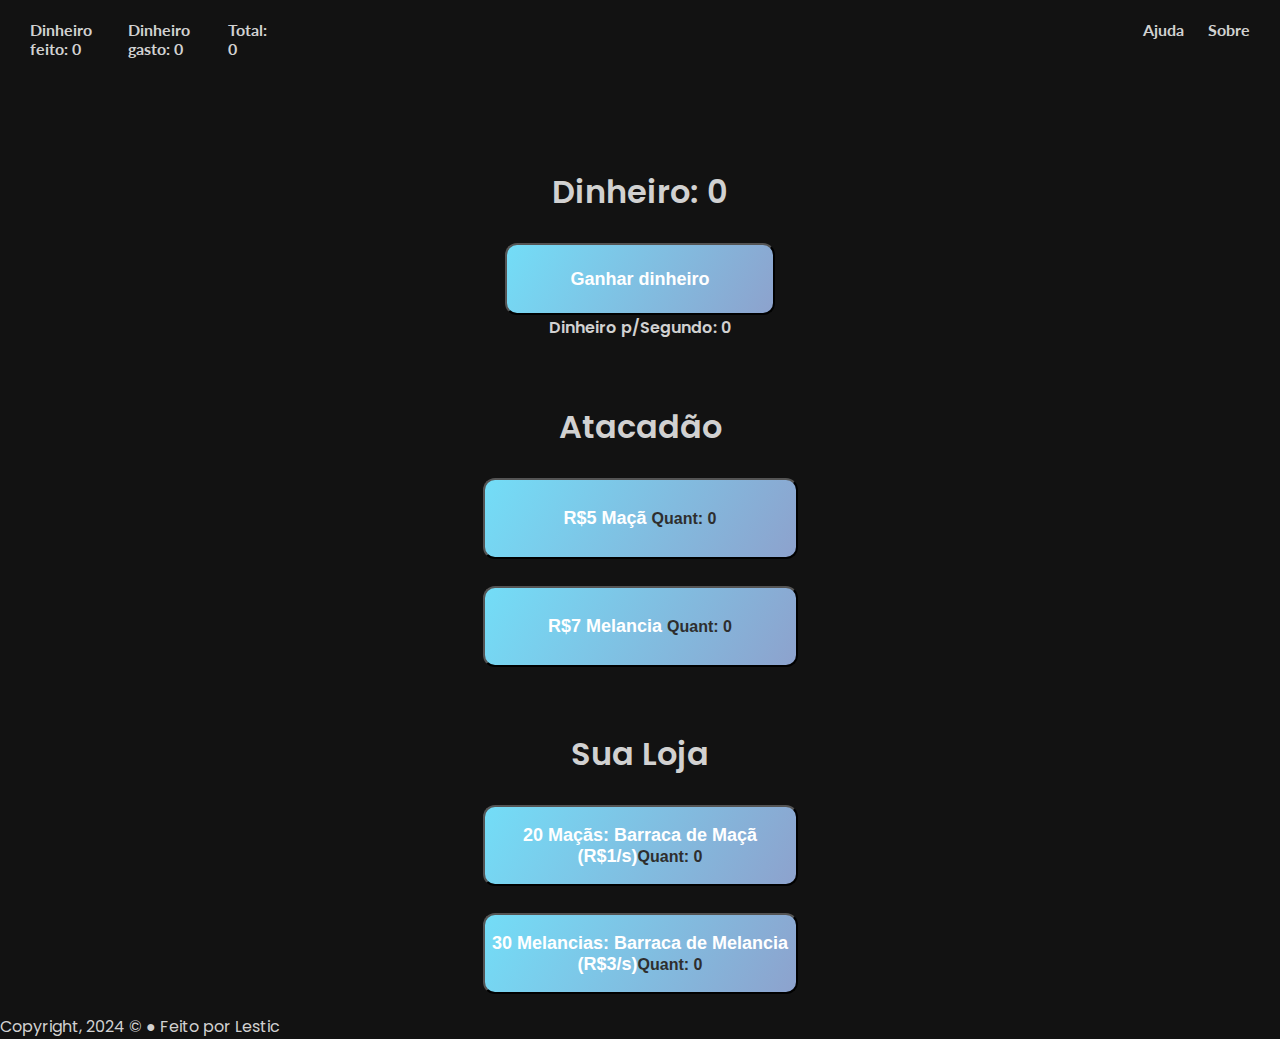
==== index.html @ 54405447 "V1.0 - Fruit Store" ====
<!DOCTYPE html>
<html lang="pt-br">
<head>
  <meta charset="UTF-8">
  <meta name="viewport" content="width=device-width, initial-scale=1.0">
  <script src="./js/index.js"></script>
  <link rel="stylesheet" href="./css/reset.css">
  <link rel="stylesheet" href="./css/import.css">
  <link rel="stylesheet" href="./css/base.css">
  <link rel="stylesheet" href="./css/texto.css">
  <title> :: Fruit Store - Menu Principal :: </title>
</head>
<body>
  <div class="main">
    <div class="header">
      <header class="header-main-header">
        <div class="header-stats-main">
          <div class="moneymakediv header-main-header-stats"><p class="lato-bold">Dinheiro feito: <span id="makemoney">0</span></p></div>
          <div class="moneywaste header-main-header-stats"><p class="lato-bold">Dinheiro gasto: <span id="wastemoney">0</span></p></div>
          <div class="moneytotal header-main-header-stats"><p class="lato-bold">Total: <span id="totalmoney">0</span></p></div>
        </div>
        <div class="header-link-otherpages">
          <ul>
            <a href="./ajuda.html" class="lato-bold aheader-link-otherpages" target="_blank">Ajuda</a>
            <a href="./sobre.html" class="lato-bold aheader-link-otherpages" target="_blank">Sobre</a>
          </ul>
        </div>
      </header>
    </div>
    <div class="home">
      <div class="money">
        <p class="poppins-semibold dinheiro naoSelecionavel">Dinheiro: <span id="money" class="spanmoney">0</span></p>
      </div>
      <div class="indexhome">
        <div class="botaohome">
          <button class="buttonhome naoSelecionavel" id="botao">Ganhar dinheiro</button>
        </div>
        <div class="botaohome">
          <p class="poppins-semibold naoSelecionavel">Dinheiro p/Segundo: <span id="cps">0</span></p>
        </div>
      </div>
        <div class="items">
          <div class="titulo">
            <h1 class="titulomarketplace poppins-semibold">Atacadão</h1>
          </div>
        <div class="store">
          <div class="storelista">
            <button class="buttonstore" id="marketplaceone">R$5 Maçã <span class="marketplacenum">Quant: <span id="applenum">0</span></button>
            <button class="buttonstore" id="marketplacetwo">R$7 Melancia <span class="marketplacenum">Quant: <span id="watermelonnum">0</span></button>
          </div>
        </div>
      </div>
      <div class="yourstore">
        <div class="titulo">
          <h1 class="titulomarketplace poppins-semibold">Sua Loja</h1>
        </div>
        <div class="store">
          <div class="storelista">
            <button class="buttonstore" id="sellapple">20 Maçãs: Barraca de Maçã (R$1/s)<span class="marketplacenum">Quant: <span id="sellapplenum">0</span></button>
            <button class="buttonstore" id="sellwatermelon">30 Melancias: Barraca de Melancia (R$3/s)<span class="marketplacenum">Quant: <span id="sellwatermelonnum">0</span></button>
          </div>
        </div>
      </div>
    <div class="footer">
      <footer>
        <p>Copyright, 2024 © ● Feito por Lestic</p>
      </footer>
    </div>
  </div>
</body>
</html>
---- css/import.css ----
@import url('https://fonts.googleapis.com/css2?family=Lato:ital,wght@0,100;0,300;0,400;0,700;0,900;1,100;1,300;1,400;1,700;1,900&family=Open+Sans:ital,wdth,wght@0,75..100,300..800;1,75..100,300..800&family=Poppins:ital,wght@0,100;0,200;0,300;0,400;0,500;0,600;0,700;0,800;0,900;1,100;1,200;1,300;1,400;1,500;1,600;1,700;1,800;1,900&display=swap');

  .lato-thin {
    font-family: "Lato", sans-serif;
    font-weight: 100;
    font-style: normal;
  }
  
  .lato-thin-italic {
    font-family: "Lato", sans-serif;
    font-weight: 100;
    font-style: italic;
  }
  
  .lato-light {
    font-family: "Lato", sans-serif;
    font-weight: 300;
    font-style: normal;
  }
  
  .lato-light-italic {
    font-family: "Lato", sans-serif;
    font-weight: 300;
    font-style: italic;
  }
  
  .lato-regular {
    font-family: "Lato", sans-serif;
    font-weight: 400;
    font-style: normal;
  }
  
  .lato-regular-italic {
    font-family: "Lato", sans-serif;
    font-weight: 400;
    font-style: italic;
  }
  
  .lato-bold {
    font-family: "Lato", sans-serif;
    font-weight: 700;
    font-style: normal;
  }
  
  .lato-bold-italic {
    font-family: "Lato", sans-serif;
    font-weight: 700;
    font-style: italic;
  }
  
  .lato-black {
    font-family: "Lato", sans-serif;
    font-weight: 900;
    font-style: normal;
  }
  
  .lato-black-italic {
    font-family: "Lato", sans-serif;
    font-weight: 900;
    font-style: italic;
  }

  .poppins-thin {
    font-family: "Poppins", sans-serif;
    font-weight: 100;
    font-style: normal;
  }
  
  .poppins-thin-italic {
    font-family: "Poppins", sans-serif;
    font-weight: 100;
    font-style: italic;
  }
  
  .poppins-extralight {
    font-family: "Poppins", sans-serif;
    font-weight: 200;
    font-style: normal;
  }
  
  .poppins-extralight-italic {
    font-family: "Poppins", sans-serif;
    font-weight: 200;
    font-style: italic;
  }
  
  .poppins-light {
    font-family: "Poppins", sans-serif;
    font-weight: 300;
    font-style: normal;
  }
  
  .poppins-light-italic {
    font-family: "Poppins", sans-serif;
    font-weight: 300;
    font-style: italic;
  }
  
  .poppins-regular {
    font-family: "Poppins", sans-serif;
    font-weight: 400;
    font-style: normal;
  }
  
  .poppins-regular-italic {
    font-family: "Poppins", sans-serif;
    font-weight: 400;
    font-style: italic;
  }
  
  .poppins-medium {
    font-family: "Poppins", sans-serif;
    font-weight: 500;
    font-style: normal;
  }
  
  .poppins-medium-italic {
    font-family: "Poppins", sans-serif;
    font-weight: 500;
    font-style: italic;
  }
  
  .poppins-semibold {
    font-family: "Poppins", sans-serif;
    font-weight: 600;
    font-style: normal;
  }
  
  .poppins-semibold-italic {
    font-family: "Poppins", sans-serif;
    font-weight: 600;
    font-style: italic;
  }
  
  .poppins-bold {
    font-family: "Poppins", sans-serif;
    font-weight: 700;
    font-style: normal;
  }
  
  .poppins-bold-italic {
    font-family: "Poppins", sans-serif;
    font-weight: 700;
    font-style: italic;
  }
  
  .poppins-extrabold {
    font-family: "Poppins", sans-serif;
    font-weight: 800;
    font-style: normal;
  }
  
  .poppins-extrabold-italic {
    font-family: "Poppins", sans-serif;
    font-weight: 800;
    font-style: italic;
  }
  
  .poppins-black {
    font-family: "Poppins", sans-serif;
    font-weight: 900;
    font-style: normal;
  }
  
  .poppins-black-italic {
    font-family: "Poppins", sans-serif;
    font-weight: 900;
    font-style: italic;
  }
---- css/base.css ----
.naoSelecionavel {
    -webkit-touch-callout: none;  /* iPhone OS, Safari */
    -webkit-user-select: none;    /* Chrome, Safari 3 */
    -khtml-user-select: none;     /* Safari 2 */
    -moz-user-select: none;       /* Firefox */
    -ms-user-select: none;        /* IE10+ */
    user-select: none;            /* Possível implementação no futuro */
    /* cursor: default; */
}
body{
    height:100%;
    width:100%;
    background-color:#121212;
}
.money{
    margin-top:10vh;
}
.money, .botaohome, .store{
    display:flex;
    justify-content:center;
    align-items:center;
}
.buttonhome{
    margin-top:3vh;
    height:8vh;
    width:30vh;
    font-size:large;
    border-radius:12px;
    background:linear-gradient(120deg, #73ddf7 0%, #8da2cd 100%);
    border-color:black;
    color:rgb(256, 256, 256);
    text-shadow:2vh;
    font-weight:700;
}
.buttonhome:hover, .buttonstore:hover{
    background:linear-gradient(120deg, #73ddf7 0%, #778fc0 100%);
    cursor:pointer;
}
.buttonstore{
    margin-top:3vh;
    height:9vh;
    width:35vh;
    font-size:large;
    border-radius:12px;
    background:linear-gradient(120deg, #73ddf7 0%, #8da2cd 100%);
    border-color:black;
    color:rgb(256, 256, 256);
    text-shadow:2vh;
    font-weight:700;
    display:block;
    cursor:pointer;
}
.items, .yourstore{
    margin-top:7vh;
}
.titulomarketplace{
    font-size:xx-large;
    text-align:center;
    color:#d1d1d1;
}
.marketplacenum{
    font-size:medium;
    color:#2e2e2e;
}
.dinheiro{
    font-size:xx-large;
    text-align:center;
    color:#d1d1d1;
}
.header-main-header{
    padding:10px;
    display:flex;
}
.header-stats-main{
    padding:10px;
    display:flex;
}
.header-main-header-stats{
    margin-left:10px;
}
.header-link-otherpages{
    padding:10px;
    display:flex;
    justify-content:right;
    align-items:right;
    height:100%;
    width:100%;
}
.aheader-link-otherpages{
    color:#d1d1d1;
    padding:10px;
}.aheader-link-otherpages:hover{
    color:#c5c5c5;
    text-decoration:underline;
    padding:10px;
}
.footer{
    padding-top:20px;
}

/*sobre.html*/

.home-sobrehtml{
    text-align:center;
    padding-left:15vh;
    padding-right:15vh;
}
.text-home-sobrehtml{
    margin-top:5vh;
}
---- css/texto.css ----
p{
    font-family:'Poppins', sans-serif;
    color:#d1d1d1;
}
h1, h2, h3, h4, h5, h6{
    font-family:'Lato', sans-serif;
    color:#d1d1d1;
}
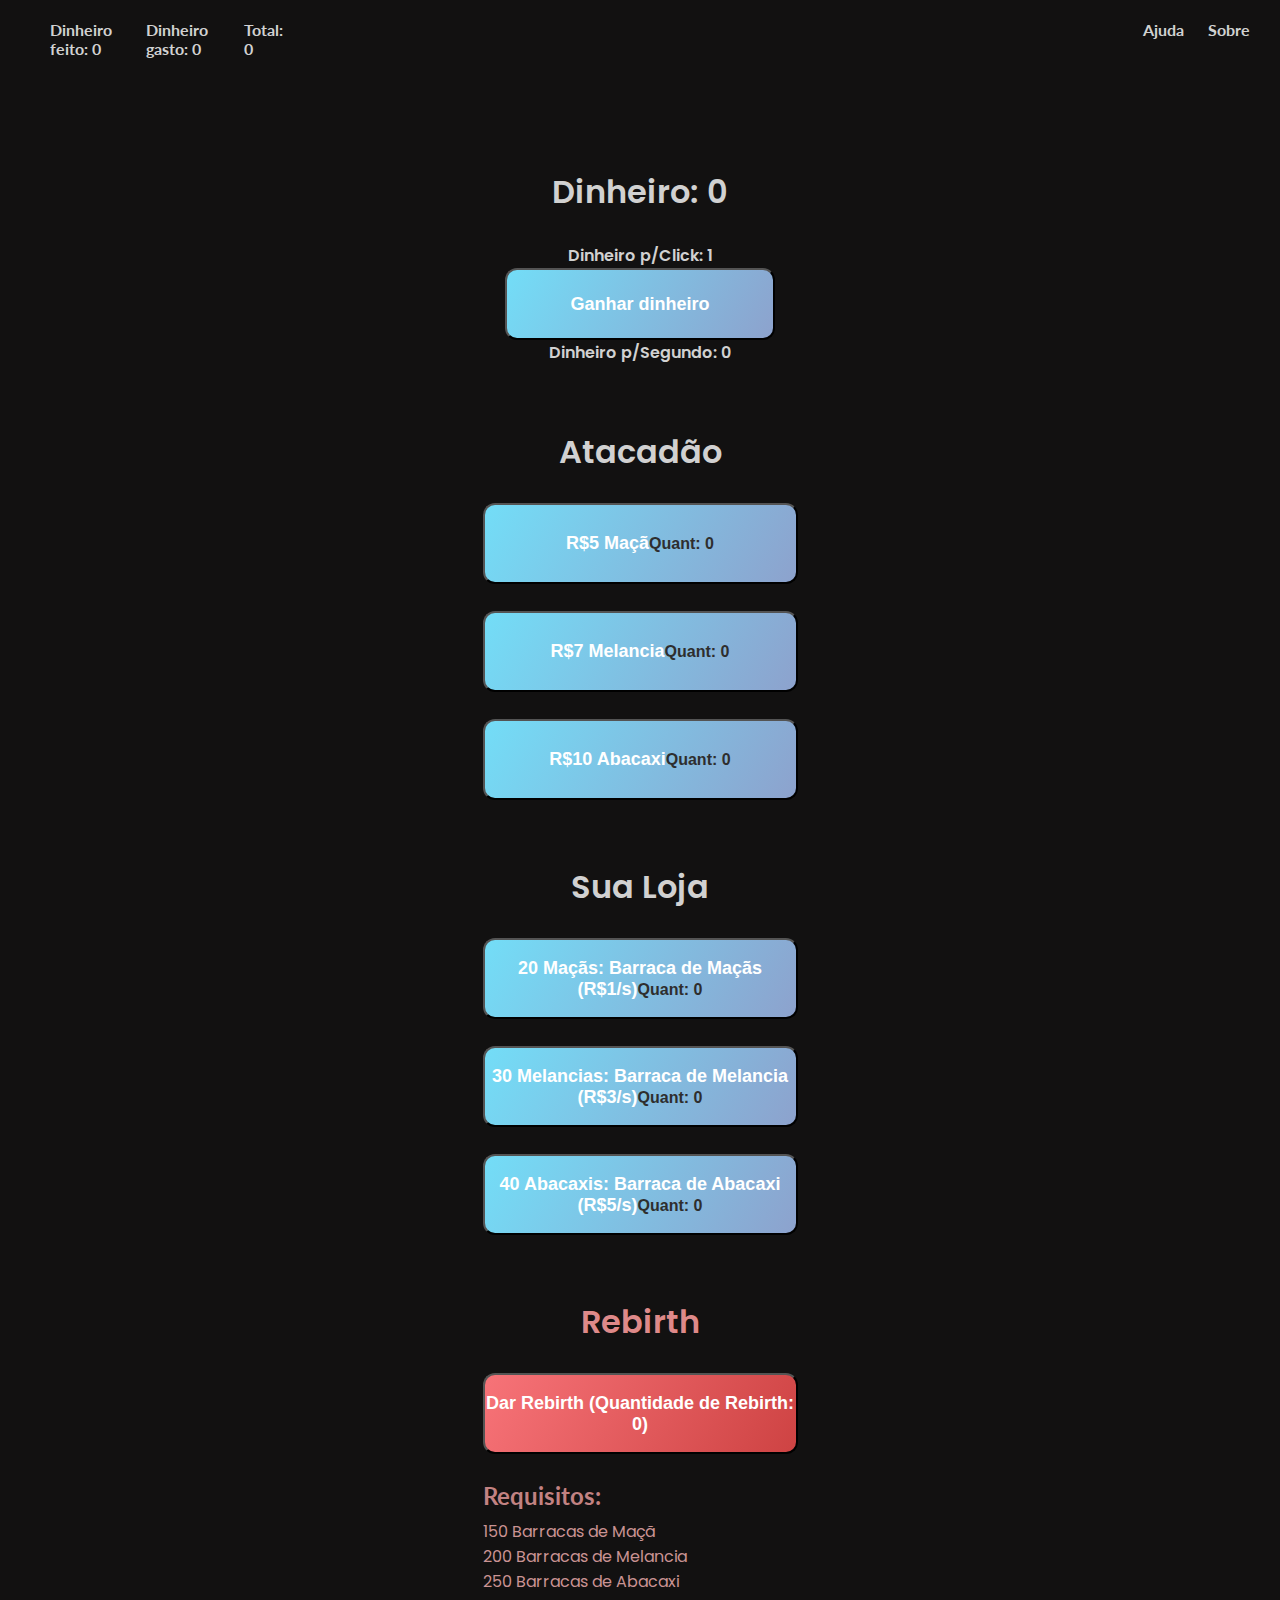
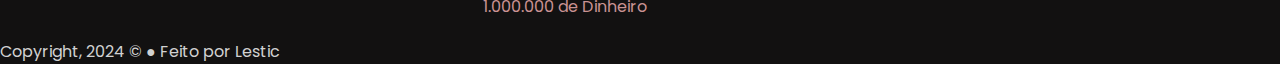
==== commit a142c8c5: "V1.1 Beta" ====
--- a/index.html
+++ b/index.html
@@ -3,7 +3,8 @@
 <head>
   <meta charset="UTF-8">
   <meta name="viewport" content="width=device-width, initial-scale=1.0">
-  <script src="./js/index.js"></script>
+  <script src="./js/variaveis.js"></script>
+  <script src="./js/index.js"></script> 
   <link rel="stylesheet" href="./css/reset.css">
   <link rel="stylesheet" href="./css/import.css">
   <link rel="stylesheet" href="./css/base.css">
@@ -15,16 +16,18 @@
     <div class="header">
       <header class="header-main-header">
         <div class="header-stats-main">
+        </div>
+        <div class="header-stats-main">
           <div class="moneymakediv header-main-header-stats"><p class="lato-bold">Dinheiro feito: <span id="makemoney">0</span></p></div>
           <div class="moneywaste header-main-header-stats"><p class="lato-bold">Dinheiro gasto: <span id="wastemoney">0</span></p></div>
           <div class="moneytotal header-main-header-stats"><p class="lato-bold">Total: <span id="totalmoney">0</span></p></div>
         </div>
         <div class="header-link-otherpages">
-          <ul>
+          <ul> 
             <a href="./ajuda.html" class="lato-bold aheader-link-otherpages" target="_blank">Ajuda</a>
             <a href="./sobre.html" class="lato-bold aheader-link-otherpages" target="_blank">Sobre</a>
-          </ul>
-        </div>
+          </ul> 
+        </div>  
       </header>
     </div>
     <div class="home">
@@ -32,32 +35,55 @@
         <p class="poppins-semibold dinheiro naoSelecionavel">Dinheiro: <span id="money" class="spanmoney">0</span></p>
       </div>
       <div class="indexhome">
+        <div class="botaohomedpc">
+          <p class="poppins-semibold naoSelecionavel">Dinheiro p/Click: <span id="dpc">1</span></p>
+        </div>
         <div class="botaohome">
           <button class="buttonhome naoSelecionavel" id="botao">Ganhar dinheiro</button>
         </div>
         <div class="botaohome">
           <p class="poppins-semibold naoSelecionavel">Dinheiro p/Segundo: <span id="cps">0</span></p>
-        </div>
       </div>
         <div class="items">
           <div class="titulo">
-            <h1 class="titulomarketplace poppins-semibold">Atacadão</h1>
+            <h1 class="titulomarketplace poppins-semibold naoSelecionavel">Atacadão</h1>
           </div>
         <div class="store">
           <div class="storelista">
-            <button class="buttonstore" id="marketplaceone">R$5 Maçã <span class="marketplacenum">Quant: <span id="applenum">0</span></button>
-            <button class="buttonstore" id="marketplacetwo">R$7 Melancia <span class="marketplacenum">Quant: <span id="watermelonnum">0</span></button>
+            <button class="buttonstore naoSelecionavel" id="marketplaceone"><span id="itemnumeroum">R$5 Maçã</span><span class="marketplacenum">Quant: <span id="applenum">0</span></button>
+            <button class="buttonstore naoSelecionavel" id="marketplacetwo"><span id="itemnumerodois">R$7 Melancia</span><span class="marketplacenum">Quant: <span id="watermelonnum">0</span></button>
+            <button class="buttonstore naoSelecionavel" id="marketplacethr"><span id="itemnumerotres">R$10 Abacaxi</span><span class="marketplacenum">Quant: <span id="pineapplenum">0</span></button>
           </div>
         </div>
       </div>
       <div class="yourstore">
         <div class="titulo">
-          <h1 class="titulomarketplace poppins-semibold">Sua Loja</h1>
+          <h1 class="titulomarketplace poppins-semibold naoSelecionavel">Sua Loja</h1>
         </div>
         <div class="store">
           <div class="storelista">
-            <button class="buttonstore" id="sellapple">20 Maçãs: Barraca de Maçã (R$1/s)<span class="marketplacenum">Quant: <span id="sellapplenum">0</span></button>
-            <button class="buttonstore" id="sellwatermelon">30 Melancias: Barraca de Melancia (R$3/s)<span class="marketplacenum">Quant: <span id="sellwatermelonnum">0</span></button>
+            <button class="buttonstore naoSelecionavel" id="sellapple"><span id="itemnumeroquatro">20 Maçãs: Barraca de Maçã (R$1/s)</span><span class="marketplacenum">Quant: <span id="sellapplenum">0</span></button>
+            <button class="buttonstore naoSelecionavel" id="sellwatermelon"><span id="itemnumerocinco">30 Melancias: Barraca de Melancia (R$3/s)</span></span><span class="marketplacenum">Quant: <span id="sellwatermelonnum">0</span></button>
+            <button class="buttonstore naoSelecionavel" id="sellpineapple"><span id="itemnumeroseis">35 Abacaxis: Barraca de Abacaxi (R$5/s)</span><span class="marketplacenum">Quant: <span id="sellpineapplenum">0</span></span></button>
+          </div>
+        </div>
+        <div class="yourstore">
+          <div class="titulo">
+            <h1 class="titulomarketplacerebirth poppins-semibold naoSelecionavel">Rebirth</h1>
+          </div>
+          <div class="store">
+            <div class="storelista">
+              <button class="buttonstorerebirth naoSelecionavel" id="btsr">Dar Rebirth (Quantidade de Rebirth: <span id="rebirthnum">0</span>)</button>
+              <div class="rebirthstore naoSelecionavel">
+                <h2 class="rebirthstoreh2">Requisitos:</h2>
+                <div class="rebirthstorelist">
+                  <p class="rebirthstorelistp" id="rebirthstorelistpu">150 Barracas de Maçã</p>
+                  <p class="rebirthstorelistp" id="rebirthstorelistpd">200 Barracas de Melancia</p>
+                  <p class="rebirthstorelistp" id="rebirthstorelistpt">250 Barracas de Abacaxi</p>
+                  <p class="rebirthstorelistp" id="rebirthstorelistpq">1.000.000 de Dinheiro</p>
+                </div>
+              </div>
+            </div>
           </div>
         </div>
       </div>
--- a/css/base.css
+++ b/css/base.css
@@ -10,7 +10,7 @@
 body{
     height:100%;
     width:100%;
-    background-color:#121212;
+    background-color:#121111;
 }
 .money{
     margin-top:10vh;
@@ -21,7 +21,6 @@
     align-items:center;
 }
 .buttonhome{
-    margin-top:3vh;
     height:8vh;
     width:30vh;
     font-size:large;
@@ -32,17 +31,28 @@
     text-shadow:2vh;
     font-weight:700;
 }
+.botaohomedpc{
+    margin-top:3vh;
+    display:flex;
+    justify-content:center;
+    align-items:center;
+}
 .buttonhome:hover, .buttonstore:hover{
     background:linear-gradient(120deg, #73ddf7 0%, #778fc0 100%);
     cursor:pointer;
 }
 .buttonstore{
+    background:linear-gradient(120deg, #73ddf7 0%, #8da2cd 100%);
+}
+.buttonstorerebirth{
+    background:linear-gradient(120deg, #f77378 0%, #ce4343 100%); 
+}
+.buttonstore, .buttonstorerebirth{
     margin-top:3vh;
     height:9vh;
     width:35vh;
     font-size:large;
     border-radius:12px;
-    background:linear-gradient(120deg, #73ddf7 0%, #8da2cd 100%);
     border-color:black;
     color:rgb(256, 256, 256);
     text-shadow:2vh;
@@ -53,10 +63,13 @@
 .items, .yourstore{
     margin-top:7vh;
 }
-.titulomarketplace{
+.titulomarketplace, .titulomarketplacerebirth{
     font-size:xx-large;
     text-align:center;
     color:#d1d1d1;
+}
+.titulomarketplacerebirth{
+    color:#de8989;
 }
 .marketplacenum{
     font-size:medium;
@@ -97,7 +110,18 @@
 .footer{
     padding-top:20px;
 }
-
+.rebirthstore{
+    margin-top:3vh;
+}
+.rebirthstorelist{
+    margin-top:1vh;
+}
+.rebirthstorelistp{
+    color:#ca9393;
+}
+.rebirthstoreh2{
+    color:#c28282;
+}
 /*sobre.html*/
 
 .home-sobrehtml{
@@ -107,4 +131,8 @@
 }
 .text-home-sobrehtml{
     margin-top:5vh;
+}
+.text-home-sobrehtml-versao{
+    font-size:small;
+    color:#f77378;
 }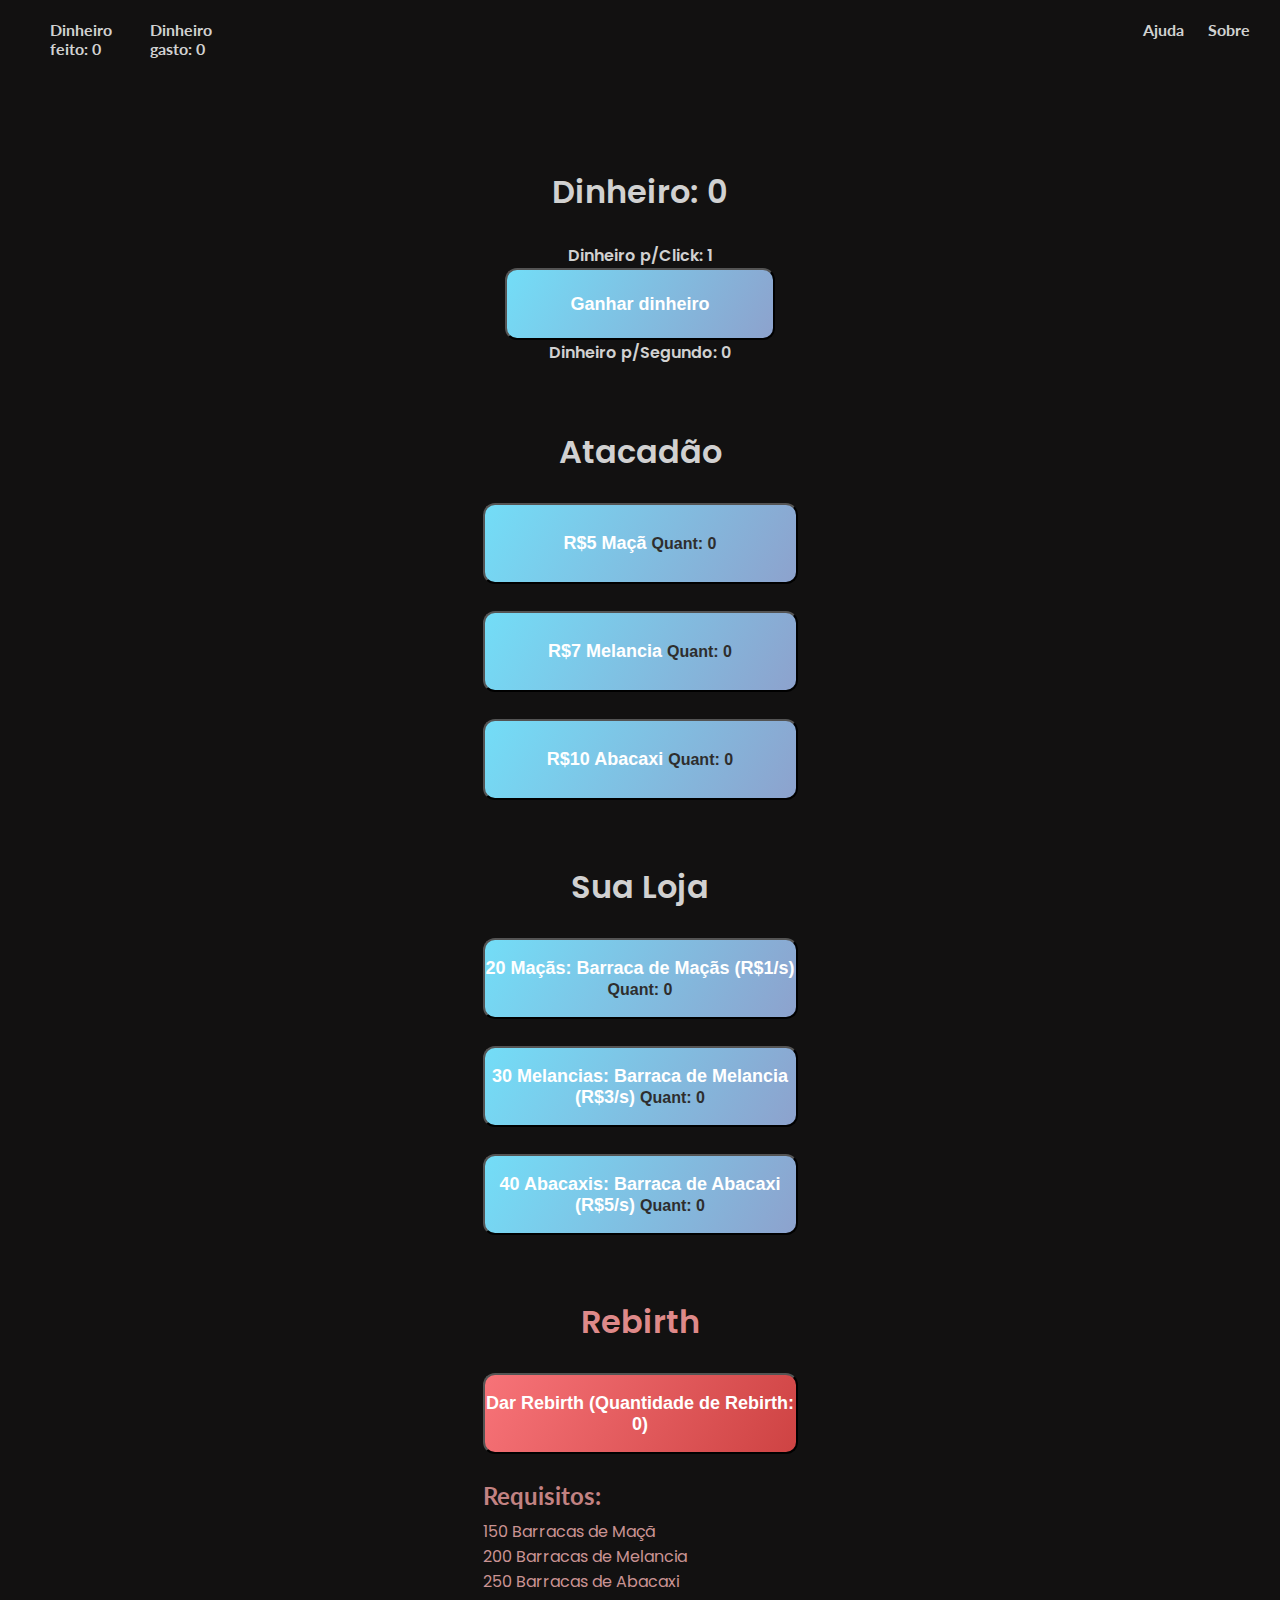
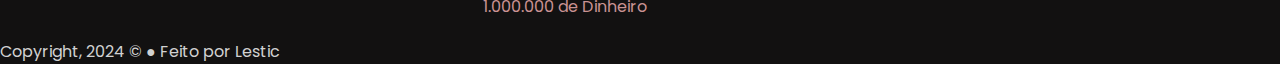
==== commit bb13c8db: "V1.2 Beta" ====
--- a/index.html
+++ b/index.html
@@ -3,13 +3,28 @@
 <head>
   <meta charset="UTF-8">
   <meta name="viewport" content="width=device-width, initial-scale=1.0">
-  <script src="./js/variaveis.js"></script>
-  <script src="./js/index.js"></script> 
-  <link rel="stylesheet" href="./css/reset.css">
-  <link rel="stylesheet" href="./css/import.css">
-  <link rel="stylesheet" href="./css/base.css">
-  <link rel="stylesheet" href="./css/texto.css">
+  <meta property="og:title" content=" :: Fruit Store - Menu Principal :: ">
+  <meta property="og:site_name" content="https://lesticc.github.io/fruitstore/">
+  <meta property="og:description" content="Um jogo Clicker criado por Lestic!">
+  <meta property="og:type" content="website">
+  <meta property="og:author" content="Lestic">
+  <meta property="og:locale" content="pt_BR">
+  <meta name="descripition" content="Um jogo Clicker criado por Lestic!">
+  <meta name="copyright" content="FruitStore ©">
+  <meta name="author" content="Lestic">
+  <meta name="twitter:card" content="summary_large_image"/>
+  <meta name="twitter:site" content="@digitalocean"/>
+  <meta name="twitter:title" content=":: Fruit Store ::"/>
+  <meta name="twitter:description" content="Um jogo Clicker criado por Lestic!"/>
+  <meta name="google-site-verification" content="qdvhe5ySrzU-nxPTR2QinfaxhhXcJ3-aOKkdvIsd1sU"/>
+  <!--<meta name="twitter:image" content="https://html.sammy-codes.com/images/large-profile.jpg"/>-->
   <title> :: Fruit Store - Menu Principal :: </title>
+  <script src="./src/js/variaveis.js"></script>
+  <script src="./src/js/index.js"></script> 
+  <link rel="stylesheet" href="./src/css/reset.css">
+  <link rel="stylesheet" href="./src/css/import.css">
+  <link rel="stylesheet" href="./src/css/base.css">
+  <link rel="stylesheet" href="./src/css/texto.css">
 </head>
 <body>
   <div class="main">
@@ -20,7 +35,6 @@
         <div class="header-stats-main">
           <div class="moneymakediv header-main-header-stats"><p class="lato-bold">Dinheiro feito: <span id="makemoney">0</span></p></div>
           <div class="moneywaste header-main-header-stats"><p class="lato-bold">Dinheiro gasto: <span id="wastemoney">0</span></p></div>
-          <div class="moneytotal header-main-header-stats"><p class="lato-bold">Total: <span id="totalmoney">0</span></p></div>
         </div>
         <div class="header-link-otherpages">
           <ul> 
@@ -50,9 +64,9 @@
           </div>
         <div class="store">
           <div class="storelista">
-            <button class="buttonstore naoSelecionavel" id="marketplaceone"><span id="itemnumeroum">R$5 Maçã</span><span class="marketplacenum">Quant: <span id="applenum">0</span></button>
-            <button class="buttonstore naoSelecionavel" id="marketplacetwo"><span id="itemnumerodois">R$7 Melancia</span><span class="marketplacenum">Quant: <span id="watermelonnum">0</span></button>
-            <button class="buttonstore naoSelecionavel" id="marketplacethr"><span id="itemnumerotres">R$10 Abacaxi</span><span class="marketplacenum">Quant: <span id="pineapplenum">0</span></button>
+            <button class="buttonstore naoSelecionavel" id="marketplaceone"><span id="itemnumeroum">R$5 Maçã</span> <span class="marketplacenum">Quant: <span id="applenum">0</span></button>
+            <button class="buttonstore naoSelecionavel" id="marketplacetwo"><span id="itemnumerodois">R$7 Melancia</span> <span class="marketplacenum">Quant: <span id="watermelonnum">0</span></button>
+            <button class="buttonstore naoSelecionavel" id="marketplacethr"><span id="itemnumerotres">R$10 Abacaxi</span> <span class="marketplacenum">Quant: <span id="pineapplenum">0</span></button>
           </div>
         </div>
       </div>
@@ -62,9 +76,9 @@
         </div>
         <div class="store">
           <div class="storelista">
-            <button class="buttonstore naoSelecionavel" id="sellapple"><span id="itemnumeroquatro">20 Maçãs: Barraca de Maçã (R$1/s)</span><span class="marketplacenum">Quant: <span id="sellapplenum">0</span></button>
-            <button class="buttonstore naoSelecionavel" id="sellwatermelon"><span id="itemnumerocinco">30 Melancias: Barraca de Melancia (R$3/s)</span></span><span class="marketplacenum">Quant: <span id="sellwatermelonnum">0</span></button>
-            <button class="buttonstore naoSelecionavel" id="sellpineapple"><span id="itemnumeroseis">35 Abacaxis: Barraca de Abacaxi (R$5/s)</span><span class="marketplacenum">Quant: <span id="sellpineapplenum">0</span></span></button>
+            <button class="buttonstore naoSelecionavel" id="sellapple"><span id="itemnumeroquatro">20 Maçãs: Barraca de Maçã (R$1/s)</span> <span class="marketplacenum">Quant: <span id="sellapplenum">0</span></button>
+            <button class="buttonstore naoSelecionavel" id="sellwatermelon"><span id="itemnumerocinco">30 Melancias: Barraca de Melancia (R$3/s)</span> <span class="marketplacenum">Quant: <span id="sellwatermelonnum">0</span></button>
+            <button class="buttonstore naoSelecionavel" id="sellpineapple"><span id="itemnumeroseis">35 Abacaxis: Barraca de Abacaxi (R$5/s)</span> <span class="marketplacenum">Quant: <span id="sellpineapplenum">0</span></span></button>
           </div>
         </div>
         <div class="yourstore">
--- a/src/css/import.css
+++ b/src/css/import.css
@@ -0,0 +1,169 @@
+@import url('https://fonts.googleapis.com/css2?family=Lato:ital,wght@0,100;0,300;0,400;0,700;0,900;1,100;1,300;1,400;1,700;1,900&family=Open+Sans:ital,wdth,wght@0,75..100,300..800;1,75..100,300..800&family=Poppins:ital,wght@0,100;0,200;0,300;0,400;0,500;0,600;0,700;0,800;0,900;1,100;1,200;1,300;1,400;1,500;1,600;1,700;1,800;1,900&display=swap');
+
+  .lato-thin {
+    font-family: "Lato", sans-serif;
+    font-weight: 100;
+    font-style: normal;
+  }
+  
+  .lato-thin-italic {
+    font-family: "Lato", sans-serif;
+    font-weight: 100;
+    font-style: italic;
+  }
+  
+  .lato-light {
+    font-family: "Lato", sans-serif;
+    font-weight: 300;
+    font-style: normal;
+  }
+  
+  .lato-light-italic {
+    font-family: "Lato", sans-serif;
+    font-weight: 300;
+    font-style: italic;
+  }
+  
+  .lato-regular {
+    font-family: "Lato", sans-serif;
+    font-weight: 400;
+    font-style: normal;
+  }
+  
+  .lato-regular-italic {
+    font-family: "Lato", sans-serif;
+    font-weight: 400;
+    font-style: italic;
+  }
+  
+  .lato-bold {
+    font-family: "Lato", sans-serif;
+    font-weight: 700;
+    font-style: normal;
+  }
+  
+  .lato-bold-italic {
+    font-family: "Lato", sans-serif;
+    font-weight: 700;
+    font-style: italic;
+  }
+  
+  .lato-black {
+    font-family: "Lato", sans-serif;
+    font-weight: 900;
+    font-style: normal;
+  }
+  
+  .lato-black-italic {
+    font-family: "Lato", sans-serif;
+    font-weight: 900;
+    font-style: italic;
+  }
+
+  .poppins-thin {
+    font-family: "Poppins", sans-serif;
+    font-weight: 100;
+    font-style: normal;
+  }
+  
+  .poppins-thin-italic {
+    font-family: "Poppins", sans-serif;
+    font-weight: 100;
+    font-style: italic;
+  }
+  
+  .poppins-extralight {
+    font-family: "Poppins", sans-serif;
+    font-weight: 200;
+    font-style: normal;
+  }
+  
+  .poppins-extralight-italic {
+    font-family: "Poppins", sans-serif;
+    font-weight: 200;
+    font-style: italic;
+  }
+  
+  .poppins-light {
+    font-family: "Poppins", sans-serif;
+    font-weight: 300;
+    font-style: normal;
+  }
+  
+  .poppins-light-italic {
+    font-family: "Poppins", sans-serif;
+    font-weight: 300;
+    font-style: italic;
+  }
+  
+  .poppins-regular {
+    font-family: "Poppins", sans-serif;
+    font-weight: 400;
+    font-style: normal;
+  }
+  
+  .poppins-regular-italic {
+    font-family: "Poppins", sans-serif;
+    font-weight: 400;
+    font-style: italic;
+  }
+  
+  .poppins-medium {
+    font-family: "Poppins", sans-serif;
+    font-weight: 500;
+    font-style: normal;
+  }
+  
+  .poppins-medium-italic {
+    font-family: "Poppins", sans-serif;
+    font-weight: 500;
+    font-style: italic;
+  }
+  
+  .poppins-semibold {
+    font-family: "Poppins", sans-serif;
+    font-weight: 600;
+    font-style: normal;
+  }
+  
+  .poppins-semibold-italic {
+    font-family: "Poppins", sans-serif;
+    font-weight: 600;
+    font-style: italic;
+  }
+  
+  .poppins-bold {
+    font-family: "Poppins", sans-serif;
+    font-weight: 700;
+    font-style: normal;
+  }
+  
+  .poppins-bold-italic {
+    font-family: "Poppins", sans-serif;
+    font-weight: 700;
+    font-style: italic;
+  }
+  
+  .poppins-extrabold {
+    font-family: "Poppins", sans-serif;
+    font-weight: 800;
+    font-style: normal;
+  }
+  
+  .poppins-extrabold-italic {
+    font-family: "Poppins", sans-serif;
+    font-weight: 800;
+    font-style: italic;
+  }
+  
+  .poppins-black {
+    font-family: "Poppins", sans-serif;
+    font-weight: 900;
+    font-style: normal;
+  }
+  
+  .poppins-black-italic {
+    font-family: "Poppins", sans-serif;
+    font-weight: 900;
+    font-style: italic;
+  }--- a/src/css/base.css
+++ b/src/css/base.css
@@ -0,0 +1,138 @@
+.naoSelecionavel {
+    -webkit-touch-callout: none;  /* iPhone OS, Safari */
+    -webkit-user-select: none;    /* Chrome, Safari 3 */
+    -khtml-user-select: none;     /* Safari 2 */
+    -moz-user-select: none;       /* Firefox */
+    -ms-user-select: none;        /* IE10+ */
+    user-select: none;            /* Possível implementação no futuro */
+    /* cursor: default; */
+}
+body{
+    height:100%;
+    width:100%;
+    background-color:#121111;
+}
+.money{
+    margin-top:10vh;
+}
+.money, .botaohome, .store{
+    display:flex;
+    justify-content:center;
+    align-items:center;
+}
+.buttonhome{
+    height:8vh;
+    width:30vh;
+    font-size:large;
+    border-radius:12px;
+    background:linear-gradient(120deg, #73ddf7 0%, #8da2cd 100%);
+    border-color:black;
+    color:rgb(256, 256, 256);
+    text-shadow:2vh;
+    font-weight:700;
+}
+.botaohomedpc{
+    margin-top:3vh;
+    display:flex;
+    justify-content:center;
+    align-items:center;
+}
+.buttonhome:hover, .buttonstore:hover{
+    background:linear-gradient(120deg, #73ddf7 0%, #778fc0 100%);
+    cursor:pointer;
+}
+.buttonstore{
+    background:linear-gradient(120deg, #73ddf7 0%, #8da2cd 100%);
+}
+.buttonstorerebirth{
+    background:linear-gradient(120deg, #f77378 0%, #ce4343 100%); 
+}
+.buttonstore, .buttonstorerebirth{
+    margin-top:3vh;
+    height:9vh;
+    width:35vh;
+    font-size:large;
+    border-radius:12px;
+    border-color:black;
+    color:rgb(256, 256, 256);
+    text-shadow:2vh;
+    font-weight:700;
+    display:block;
+    cursor:pointer;
+}
+.items, .yourstore{
+    margin-top:7vh;
+}
+.titulomarketplace, .titulomarketplacerebirth{
+    font-size:xx-large;
+    text-align:center;
+    color:#d1d1d1;
+}
+.titulomarketplacerebirth{
+    color:#de8989;
+}
+.marketplacenum{
+    font-size:medium;
+    color:#2e2e2e;
+}
+.dinheiro{
+    font-size:xx-large;
+    text-align:center;
+    color:#d1d1d1;
+}
+.header-main-header{
+    padding:10px;
+    display:flex;
+}
+.header-stats-main{
+    padding:10px;
+    display:flex;
+}
+.header-main-header-stats{
+    margin-left:10px;
+}
+.header-link-otherpages{
+    padding:10px;
+    display:flex;
+    justify-content:right;
+    align-items:right;
+    height:100%;
+    width:100%;
+}
+.aheader-link-otherpages{
+    color:#d1d1d1;
+    padding:10px;
+}.aheader-link-otherpages:hover{
+    color:#c5c5c5;
+    text-decoration:underline;
+    padding:10px;
+}
+.footer{
+    padding-top:20px;
+}
+.rebirthstore{
+    margin-top:3vh;
+}
+.rebirthstorelist{
+    margin-top:1vh;
+}
+.rebirthstorelistp{
+    color:#ca9393;
+}
+.rebirthstoreh2{
+    color:#c28282;
+}
+/*sobre.html*/
+
+.home-sobrehtml{
+    text-align:center;
+    padding-left:15vh;
+    padding-right:15vh;
+}
+.text-home-sobrehtml{
+    margin-top:5vh;
+}
+.text-home-sobrehtml-versao{
+    font-size:small;
+    color:#f77378;
+}--- a/src/css/texto.css
+++ b/src/css/texto.css
@@ -0,0 +1,8 @@
+p{
+    font-family:'Poppins', sans-serif;
+    color:#d1d1d1;
+}
+h1, h2, h3, h4, h5, h6{
+    font-family:'Lato', sans-serif;
+    color:#d1d1d1;
+}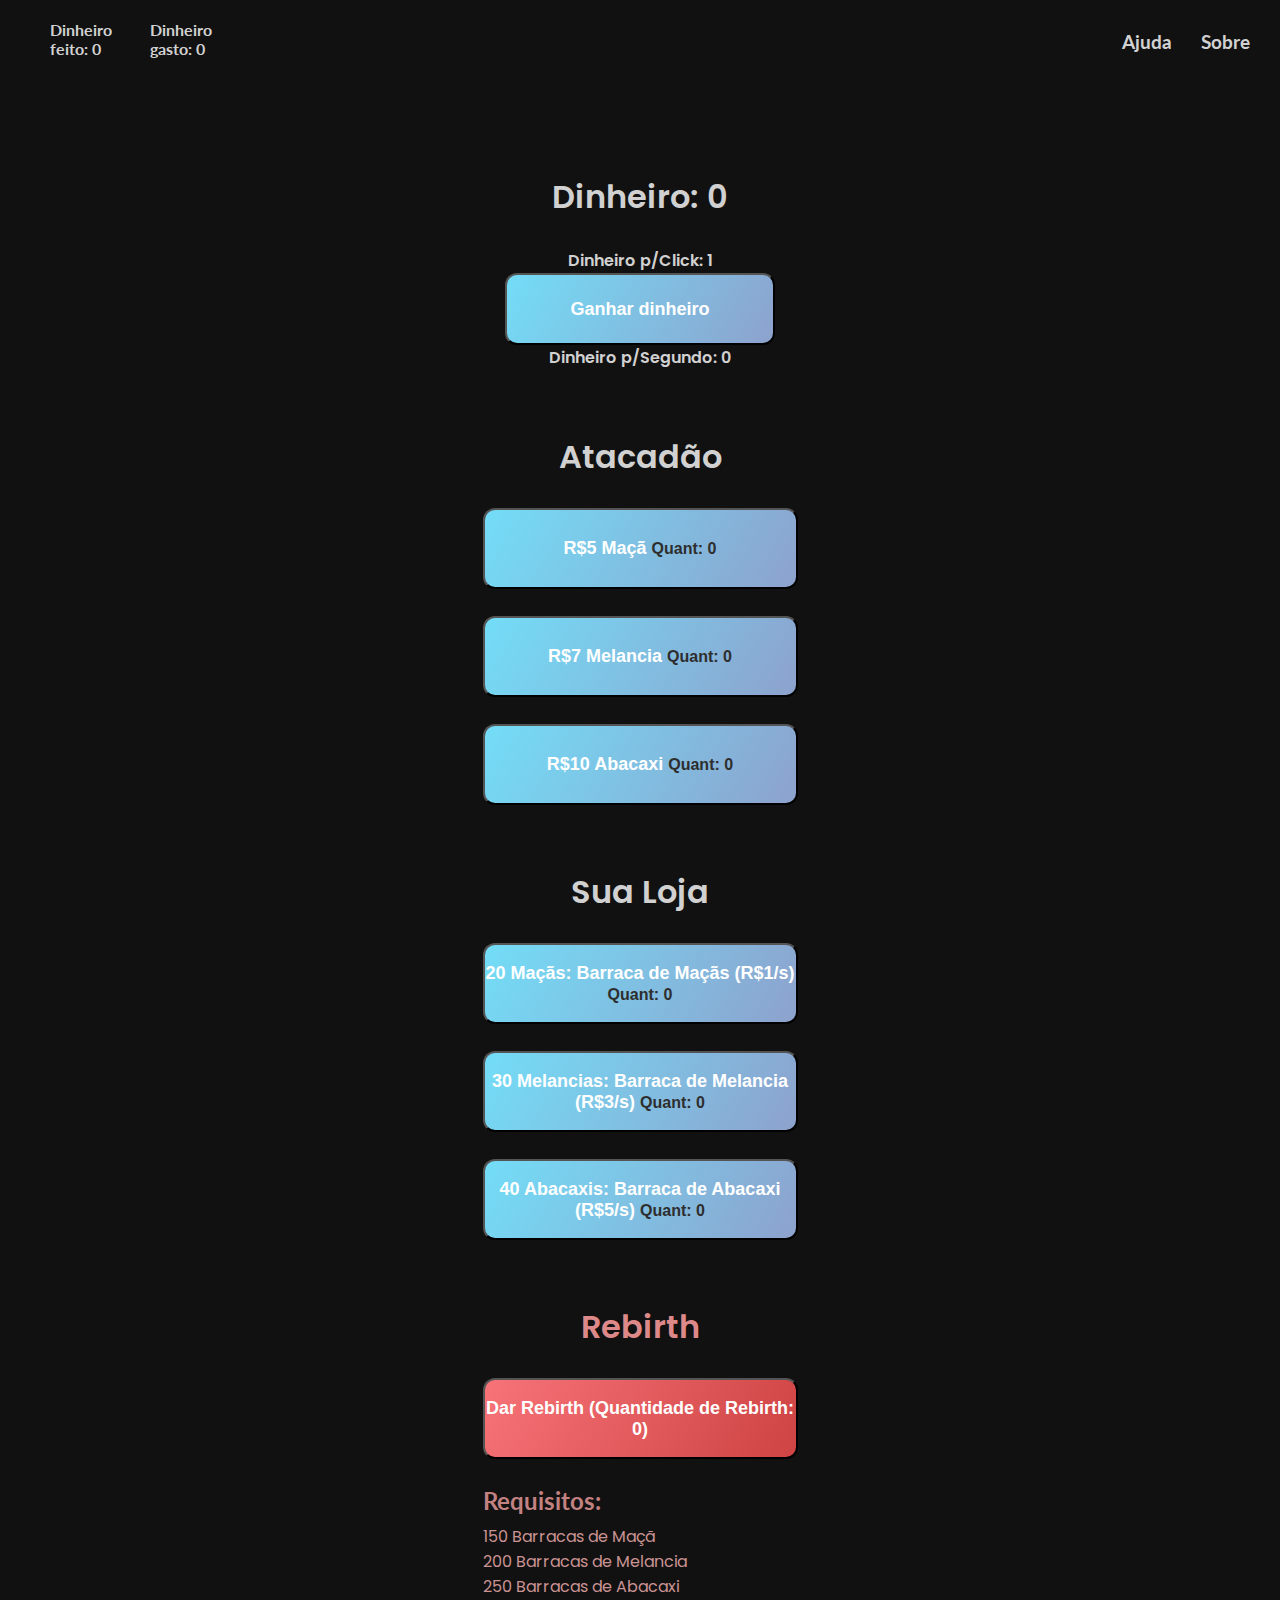
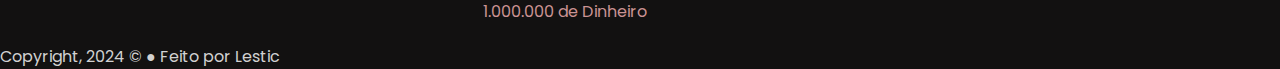
==== commit c58d58ab: "v1.3" ====
--- a/index.html
+++ b/index.html
@@ -27,7 +27,7 @@
   <link rel="stylesheet" href="./src/css/texto.css">
 </head>
 <body>
-  <div class="main">
+  <div class="mainindex">
     <div class="header">
       <header class="header-main-header">
         <div class="header-stats-main">
@@ -38,13 +38,13 @@
         </div>
         <div class="header-link-otherpages">
           <ul> 
-            <a href="./ajuda.html" class="lato-bold aheader-link-otherpages" target="_blank">Ajuda</a>
-            <a href="./sobre.html" class="lato-bold aheader-link-otherpages" target="_blank">Sobre</a>
+            <button class="lato-bold aheader-link-otherpages" id="botaoajuda">Ajuda</button>
+            <button class="lato-bold aheader-link-otherpages" id="botaosobre">Sobre</button>
           </ul> 
         </div>  
       </header>
     </div>
-    <div class="home">
+    <div id="home-index"> <!-- Home index -->
       <div class="money">
         <p class="poppins-semibold dinheiro naoSelecionavel">Dinheiro: <span id="money" class="spanmoney">0</span></p>
       </div>
@@ -101,6 +101,50 @@
           </div>
         </div>
       </div>
+     </div>
+    </div> <!--Home index - Final -->
+    <div id="home-ajuda" style="display:none;"> <!-- Home ajuda -->
+      <div class="home-sobrehtml">
+          <div class="text-home-sobrehtml">
+              <h1>Central de Ajuda</h1>
+              <br>
+              <p>Aqui será onde suas dúvidas sobre o jogo serão respondidas.</p>
+              <br><br>
+              <h2>Como jogar?</h2>
+              <br>
+              <p>Você consegue R$1 a cada vez que você aperta o botão "Ganhar Dinheiro", assim você pode comprar suas coisas.</p>
+              <br><br>
+              <h2>Como conseguir clicks por segundo?</h2>
+              <br>
+              <p>Comprando 20 laranjas (com R$100), você comprará a Barraca de Maçã logo na parte inferior do site. Assim também funcionando para o abacaxi.</p>
+          </div>
+      </div>
+  </div> <!-- Home ajuda - Final -->
+  <div class="home-sobrehtml" id="home-sobre" style="display:none;"> <!-- Home sobre -->
+    <div class="text-home-sobrehtml">
+      <h1>Sobre o Fruit Store</h1>
+      <p class="text-home-sobrehtml-versao">(Beta V1.3)</p>
+      <br>
+      <p>É um jogo clicker, que você compra frutas, faz sua loja e começa a ganhar dinheiro, para investir cada vez mais. O jogo ainda está no processo de desenvolvimento, sendo esse seu lançamento
+          beta. Para testes e divulgação.
+      </p>
+      <br><br>
+      <h2>Inspirações</h2>
+      <br>
+      <p>MoneyClicker - Lohran</p>
+      <p>CookieClicker - Julien</p>
+      <br><br>
+      <h2>Pessoas especiais</h2>
+      <br>
+      <p>Meus amigos da escola (:D)</p>
+      <p>Lohran pelas suas ajudas no JS</p>
+      <br><br>
+      <h2>Bastidores</h2>
+      <br>
+      <p>Progamação, Estilizagem, Estrutura: Lestic</p>
+    </div>
+   </div> <!-- Home sobre final-->
+  </div>
     <div class="footer">
       <footer>
         <p>Copyright, 2024 © ● Feito por Lestic</p>
--- a/src/css/base.css
+++ b/src/css/base.css
@@ -102,6 +102,11 @@
 .aheader-link-otherpages{
     color:#d1d1d1;
     padding:10px;
+    background:0;
+    border:0;
+    cursor:pointer;
+    font-size:larger;
+    margin-left:5px;
 }.aheader-link-otherpages:hover{
     color:#c5c5c5;
     text-decoration:underline;
@@ -135,4 +140,4 @@
 .text-home-sobrehtml-versao{
     font-size:small;
     color:#f77378;
-}+}
